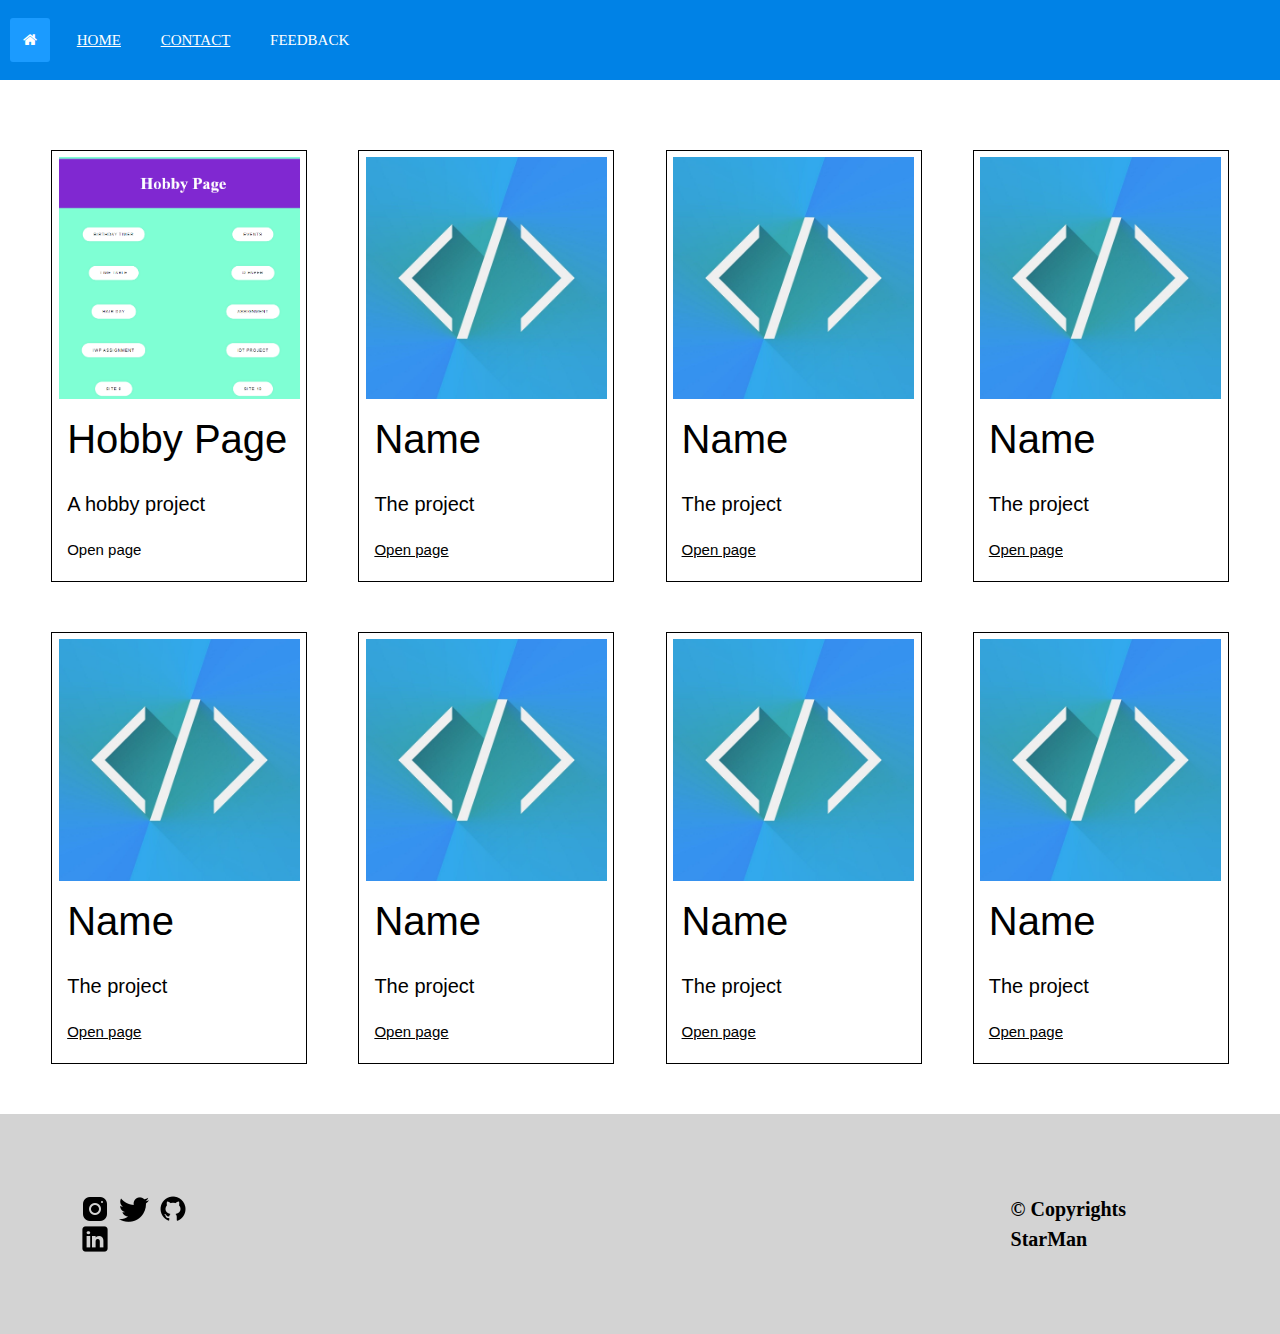
==== index.html @ 5aa2cec0 "Complete Renovation : New Home Page" ====
<!DOCTYPE html>
<html lang="en">
<head>
    <meta charset="UTF-8">
    <meta name="viewport" content="width=device-width, initial-scale=1.0">
    <title>My Page</title>
    <script src="script.js"></script>
    <link rel="stylesheet" href="style.css">
    <link rel="stylesheet" href="https://www.w3schools.com/w3css/4/w3.css">
    <link rel="stylesheet" href="https://cdnjs.cloudflare.com/ajax/libs/font-awesome/4.7.0/css/font-awesome.min.css">
    <link rel="shortcut icon" href="images/favicon.png" type="image/x-icon">

    <meta name="description" content="Home Page">
    <meta name="author" content="Home">
    <meta property="og:title" content="Home">
    <meta property="og:type" content="website">
    <meta property="og:url" content="https://deepakdnayak.github.io">
    <meta property="og:description" content="Home Page">
    <meta property="og:image" content="ogimage.png">
    <meta property="og:locale" content="en_US">
    <meta property="og:site_name" content="Home Page">
</head>
<body>
    <div class="topnav" id="myTopnav">
        <a href="#" class="active"><i class="fa fa-home"></i></a>
        <a href="#">Home</a>
        <a href="#contact">Contact</a>
        <a onclick="window.location.href='/Feedback/index.html'">Feedback</a> <!-- href="mailto:email@example.com" -->
        <a href="javascript:void(0);" class="icon" onclick="myFunction()">
            <i class="fa fa-bars"></i>
        </a>
    </div>

    <div class="row" style="margin-top: 150px;">
        <div class="col">
            <img src="hobbypage/hobbypage.png" alt="Project Img" class="pimg">
            <h5 class="name">Hobby Page</h5>
            <p class="disc">A hobby project </p>
            <a onclick="window.location.href='/hobbypage/index.html'">Open page</a>
        </div>

        <div class="col">
            <img src="images/demo.jpg" alt="Project Img" class="pimg">
            <h5 class="name">Name</h5>
            <p class="disc">The project </p>
            <a href="#">Open page</a>
        </div>

        <div class="col">
            <img src="images/demo.jpg" alt="Project Img" class="pimg">
            <h5 class="name">Name</h5>
            <p class="disc">The project </p>
            <a href="#">Open page</a>
        </div>

        <div class="col">
            <img src="images/demo.jpg" alt="Project Img" class="pimg">
            <h5 class="name">Name</h5>
            <p class="disc">The project </p>
            <a href="#">Open page</a>
        </div>
    </div>

    <div class="row">
        <div class="col">
            <img src="images/demo.jpg" alt="Project Img" class="pimg">
            <h5 class="name">Name</h5>
            <p class="disc">The project </p>
            <a href="#">Open page</a>
        </div>

        <div class="col">
            <img src="images/demo.jpg" alt="Project Img" class="pimg">
            <h5 class="name">Name</h5>
            <p class="disc">The project </p>
            <a href="#">Open page</a>
        </div>

        <div class="col">
            <img src="images/demo.jpg" alt="Project Img" class="pimg">
            <h5 class="name">Name</h5>
            <p class="disc">The project </p>
            <a href="#">Open page</a>
        </div>

        <div class="col">
            <img src="images/demo.jpg" alt="Project Img" class="pimg">
            <h5 class="name">Name</h5>
            <p class="disc">The project </p>
            <a href="#">Open page</a>
        </div>
    </div>

    <footer>
        <div class="foot">
            <div class="sm" id="contact">
                <a href="https://www.instagram.com/_.deepak_nayak_/"><img src="images/insta.png" alt="logo"></a>
                <a href="https://twitter.com/_Deepak_Nayak_"><img src="images/twitter.png" alt="logo"></a>
                <a href="https://github.com/deepakdnayak"><img src="images/github.png" alt="logo"></a>
                <a href="https://www.linkedin.com/in/-deepak-nayak-"><img src="images/linkedin.png" alt="logo"></a>                
            </div>
            <p>&copy; Copyrights StarMan</p>
        </div>
    </footer>
    
    

</body>
</html>
---- style.css ----
.topnav {
    background-color: #0082E6;
    overflow: hidden;
    line-height: 80px;
    font-family: 'Lucida Sans';
    position: fixed; 
    top: 0; 
    width: 100%; 
  }
  
  .topnav a {
    display: inline-block;
    line-height: 30px;
    color: white;
    font-size: 15px;
    text-transform: uppercase;
    padding: 7px 13px;
    border-radius: 3px;
    margin-left: 10px;
  }
  
  .topnav a:hover {
    background: #1b9bff;
    transition: 0.5s;
  }
  
  .topnav a.active {
    background: #1b9bff;
    transition: 0.5s;
  }
  
  .topnav .icon {
    display: none;
    margin-top: 15px;
    font-size: 30px;
  }

  @media screen and (max-width: 600px) {
    .topnav a:not(:first-child) {display: none;}
    .topnav a.icon {
      float: right;
      display: block;
    }
  }
  
  @media screen and (max-width: 600px) {
    .topnav.responsive {position: relative;}
    .topnav.responsive a.icon {
      position: absolute;
      right: 0;
      top: 0;
    }
    .topnav.responsive a {
      float: none;
      display: block;
      text-align: left;
    }
  }

.row {
    display: flex;
    margin-top: 50px;
}
.col {
    border: 1px solid;
    width: 20%;
    margin-left:  4%;
    padding-bottom: 20px;
}
.col>h5,.col>p,.col>a {
  margin-left: 15px;
}
.col>a:hover {
  color: rgb(11, 126, 234);
}
.pimg {
    width: 95%;
    margin-left: 2.5%;
    margin-top: 2.5%;
}
.name {
    font-size: 40px;
}
.disc {
    font-size: 20px;
}

footer {
  margin: 0px 0px;
  background-color: lightgray;
}
.foot {
  padding: 80px;
  margin-top: 50px;
  display: flex;
}
.foot>p {
  margin: 0;
  font-size: 20px;
  font-weight: bold;
  font-family: 'Times New Roman', Times, serif;
  margin-left: 70%;
}
.sm>a>img {
  margin-right: 5px;
}
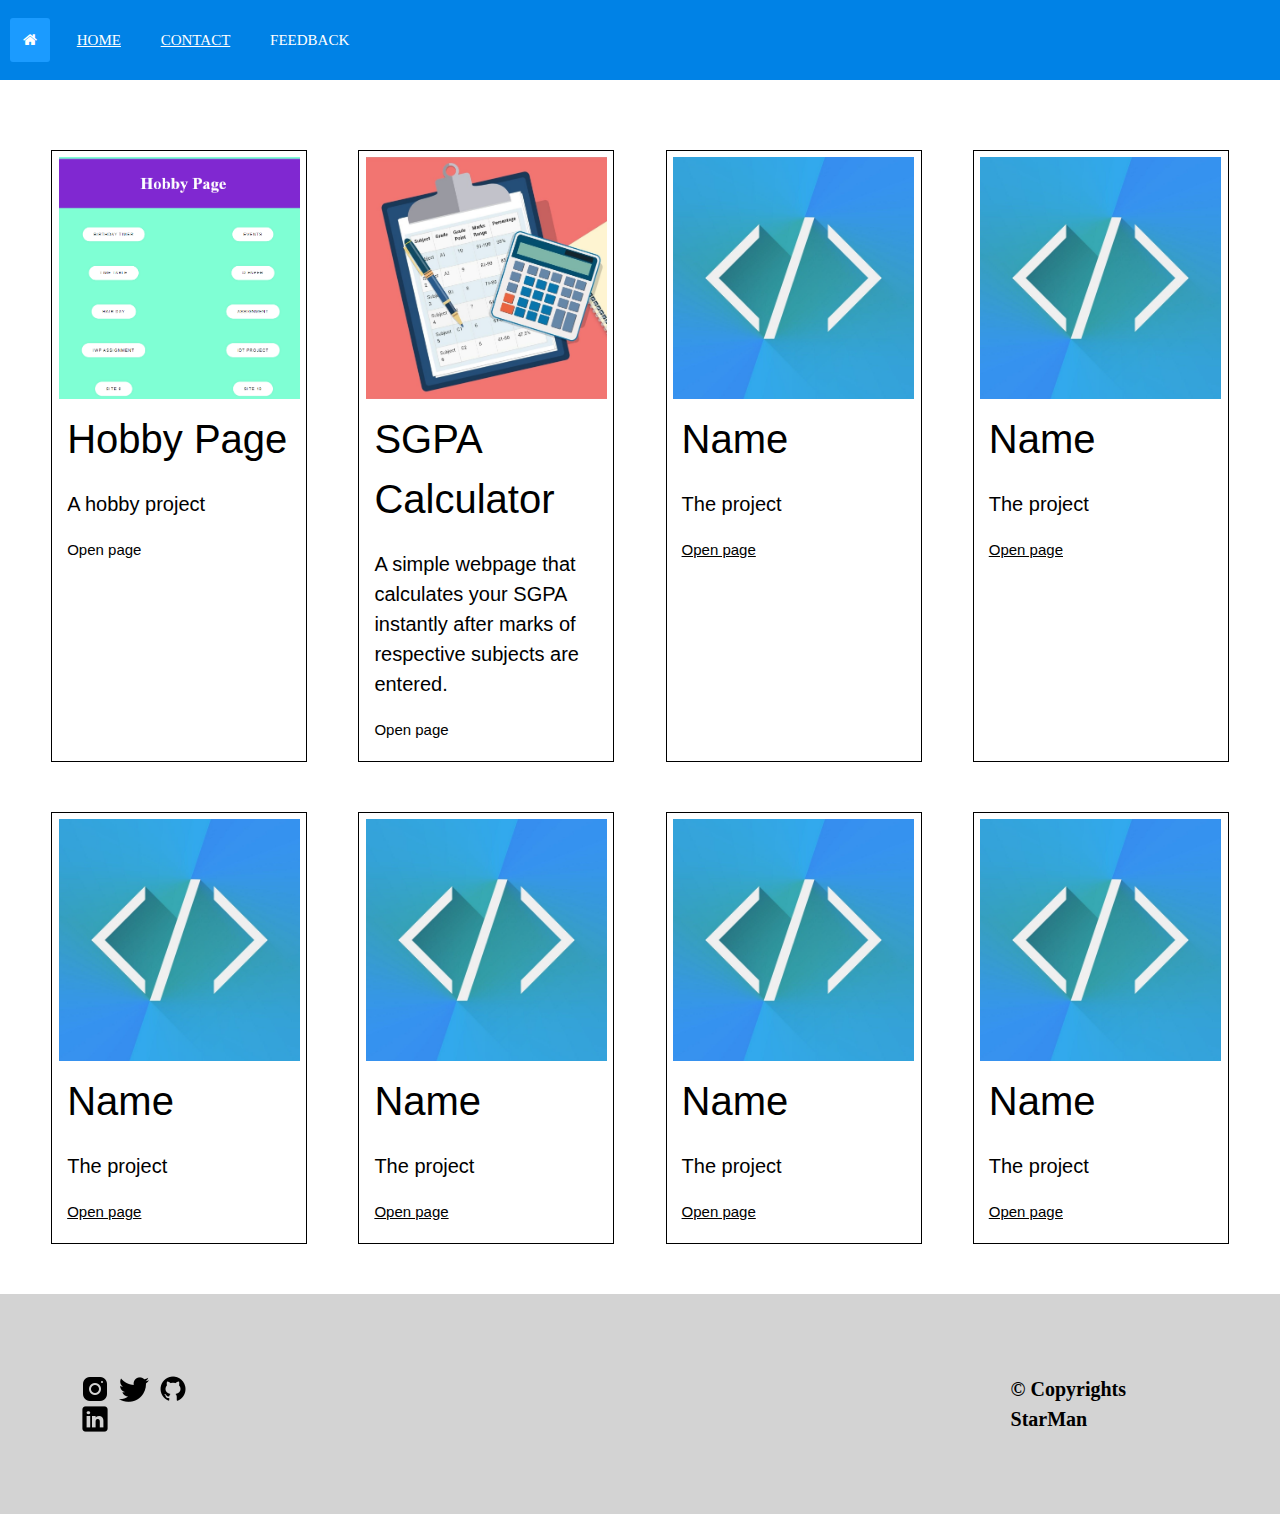
==== commit 26458a1b: "Added SGPA Calculator" ====
--- a/index.html
+++ b/index.html
@@ -4,8 +4,11 @@
     <meta charset="UTF-8">
     <meta name="viewport" content="width=device-width, initial-scale=1.0">
     <title>My Page</title>
+
+    <link rel="stylesheet" media="screen and (max-width: 425px)" href="mobile.css">
+    <link rel="stylesheet" media="screen and (min-width: 425px)" href="laptop.css">
+
     <script src="script.js"></script>
-    <link rel="stylesheet" href="style.css">
     <link rel="stylesheet" href="https://www.w3schools.com/w3css/4/w3.css">
     <link rel="stylesheet" href="https://cdnjs.cloudflare.com/ajax/libs/font-awesome/4.7.0/css/font-awesome.min.css">
     <link rel="shortcut icon" href="images/favicon.png" type="image/x-icon">
@@ -31,7 +34,7 @@
         </a>
     </div>
 
-    <div class="row" style="margin-top: 150px;">
+    <div class="row">
         <div class="col">
             <img src="hobbypage/hobbypage.png" alt="Project Img" class="pimg">
             <h5 class="name">Hobby Page</h5>
@@ -40,10 +43,10 @@
         </div>
 
         <div class="col">
-            <img src="images/demo.jpg" alt="Project Img" class="pimg">
-            <h5 class="name">Name</h5>
-            <p class="disc">The project </p>
-            <a href="#">Open page</a>
+            <img src="images/sgpacalc.jpg" alt="Project Img" class="pimg">
+            <h5 class="name">SGPA Calculator</h5>
+            <p class="disc">A simple webpage that calculates your SGPA instantly after marks of respective subjects are entered.</p>
+            <a onclick="window.location.href='/SGPA_Calculator/index.html'">Open page</a>
         </div>
 
         <div class="col">
--- a/mobile.css
+++ b/mobile.css
@@ -0,0 +1,110 @@
+.topnav {
+    background-color: #0082E6;
+    overflow: hidden;
+    line-height: 80px;
+    font-family: 'Lucida Sans';
+    position: fixed; 
+    top: 0; 
+    width: 100%; 
+  }
+  
+  .topnav a {
+    display: inline-block;
+    line-height: 30px;
+    color: white;
+    font-size: 15px;
+    text-transform: uppercase;
+    padding: 7px 13px;
+    border-radius: 3px;
+    margin-left: 10px;
+  }
+  
+  .topnav a:hover {
+    background: #1b9bff;
+    transition: 0.5s;
+  }
+  
+  .topnav a.active {
+    background: #1b9bff;
+    transition: 0.5s;
+  }
+  
+  .topnav .icon {
+    display: none;
+    margin-top: 15px;
+    font-size: 30px;
+  }
+
+  @media screen and (max-width: 600px) {
+    .topnav a:not(:first-child) {display: none;}
+    .topnav a.icon {
+      float: right;
+      display: block;
+    }
+  }
+  
+  @media screen and (max-width: 600px) {
+    .topnav.responsive {position: relative;}
+    .topnav.responsive a.icon {
+      position: absolute;
+      right: 0;
+      top: 0;
+    }
+    .topnav.responsive a {
+      float: none;
+      display: block;
+      text-align: left;
+    }
+  }
+
+.row {
+    display: flex;
+    flex-direction: column;
+}
+body>div:nth-of-type(2) {
+    margin-top: 100px;
+}
+.col {
+    border: 1px solid;
+    width: 90%;
+    margin-left:  5%;
+    padding-bottom: 20px;
+    margin-bottom: 40px;
+}
+.col>h5,.col>p,.col>a {
+  margin-left: 15px;
+}
+.col>a:hover {
+  color: rgb(11, 126, 234);
+}
+.pimg {
+    width: 95%;
+    margin-left: 2.5%;
+    margin-top: 2.5%;
+}
+.name {
+    font-size: 40px;
+}
+.disc {
+    font-size: 20px;
+}
+
+footer {
+  margin: 0px 0px;
+  background-color: lightgray;
+}
+.foot {
+  padding: 20px;
+  display: flex;
+}
+.foot>p {
+  margin: 0;
+  font-size: 15px;
+  font-weight: bold;
+  font-family: 'Times New Roman', Times, serif;
+  margin-left: 40px;
+}
+.sm>a>img {
+  width: 20px;
+  margin-right: 2px;
+}--- a/laptop.css
+++ b/laptop.css
@@ -0,0 +1,109 @@
+.topnav {
+    background-color: #0082E6;
+    overflow: hidden;
+    line-height: 80px;
+    font-family: 'Lucida Sans';
+    position: fixed; 
+    top: 0; 
+    width: 100%; 
+  }
+  
+  .topnav a {
+    display: inline-block;
+    line-height: 30px;
+    color: white;
+    font-size: 15px;
+    text-transform: uppercase;
+    padding: 7px 13px;
+    border-radius: 3px;
+    margin-left: 10px;
+  }
+  
+  .topnav a:hover {
+    background: #1b9bff;
+    transition: 0.5s;
+  }
+  
+  .topnav a.active {
+    background: #1b9bff;
+    transition: 0.5s;
+  }
+  
+  .topnav .icon {
+    display: none;
+    margin-top: 15px;
+    font-size: 30px;
+  }
+
+  @media screen and (max-width: 600px) {
+    .topnav a:not(:first-child) {display: none;}
+    .topnav a.icon {
+      float: right;
+      display: block;
+    }
+  }
+  
+  @media screen and (max-width: 600px) {
+    .topnav.responsive {position: relative;}
+    .topnav.responsive a.icon {
+      position: absolute;
+      right: 0;
+      top: 0;
+    }
+    .topnav.responsive a {
+      float: none;
+      display: block;
+      text-align: left;
+    }
+  }
+
+.row {
+    display: flex;
+    margin-top: 50px;
+}
+body>div:nth-of-type(2) {
+  margin-top: 150px;
+}
+.col {
+    border: 1px solid;
+    width: 20%;
+    margin-left:  4%;
+    padding-bottom: 20px;
+}
+.col>h5,.col>p,.col>a {
+  margin-left: 15px;
+}
+.col>a:hover {
+  color: rgb(11, 126, 234);
+}
+.pimg {
+    width: 95%;
+    margin-left: 2.5%;
+    margin-top: 2.5%;
+}
+.name {
+    font-size: 40px;
+}
+.disc {
+    font-size: 20px;
+}
+
+footer {
+  margin: 0px 0px;
+  background-color: lightgray;
+}
+.foot {
+  padding: 80px;
+  margin-top: 50px;
+  display: flex;
+}
+.foot>p {
+  margin: 0;
+  font-size: 20px;
+  font-weight: bold;
+  font-family: 'Times New Roman', Times, serif;
+  margin-left: 70%;
+}
+.sm>a>img {
+  margin-right: 5px;
+}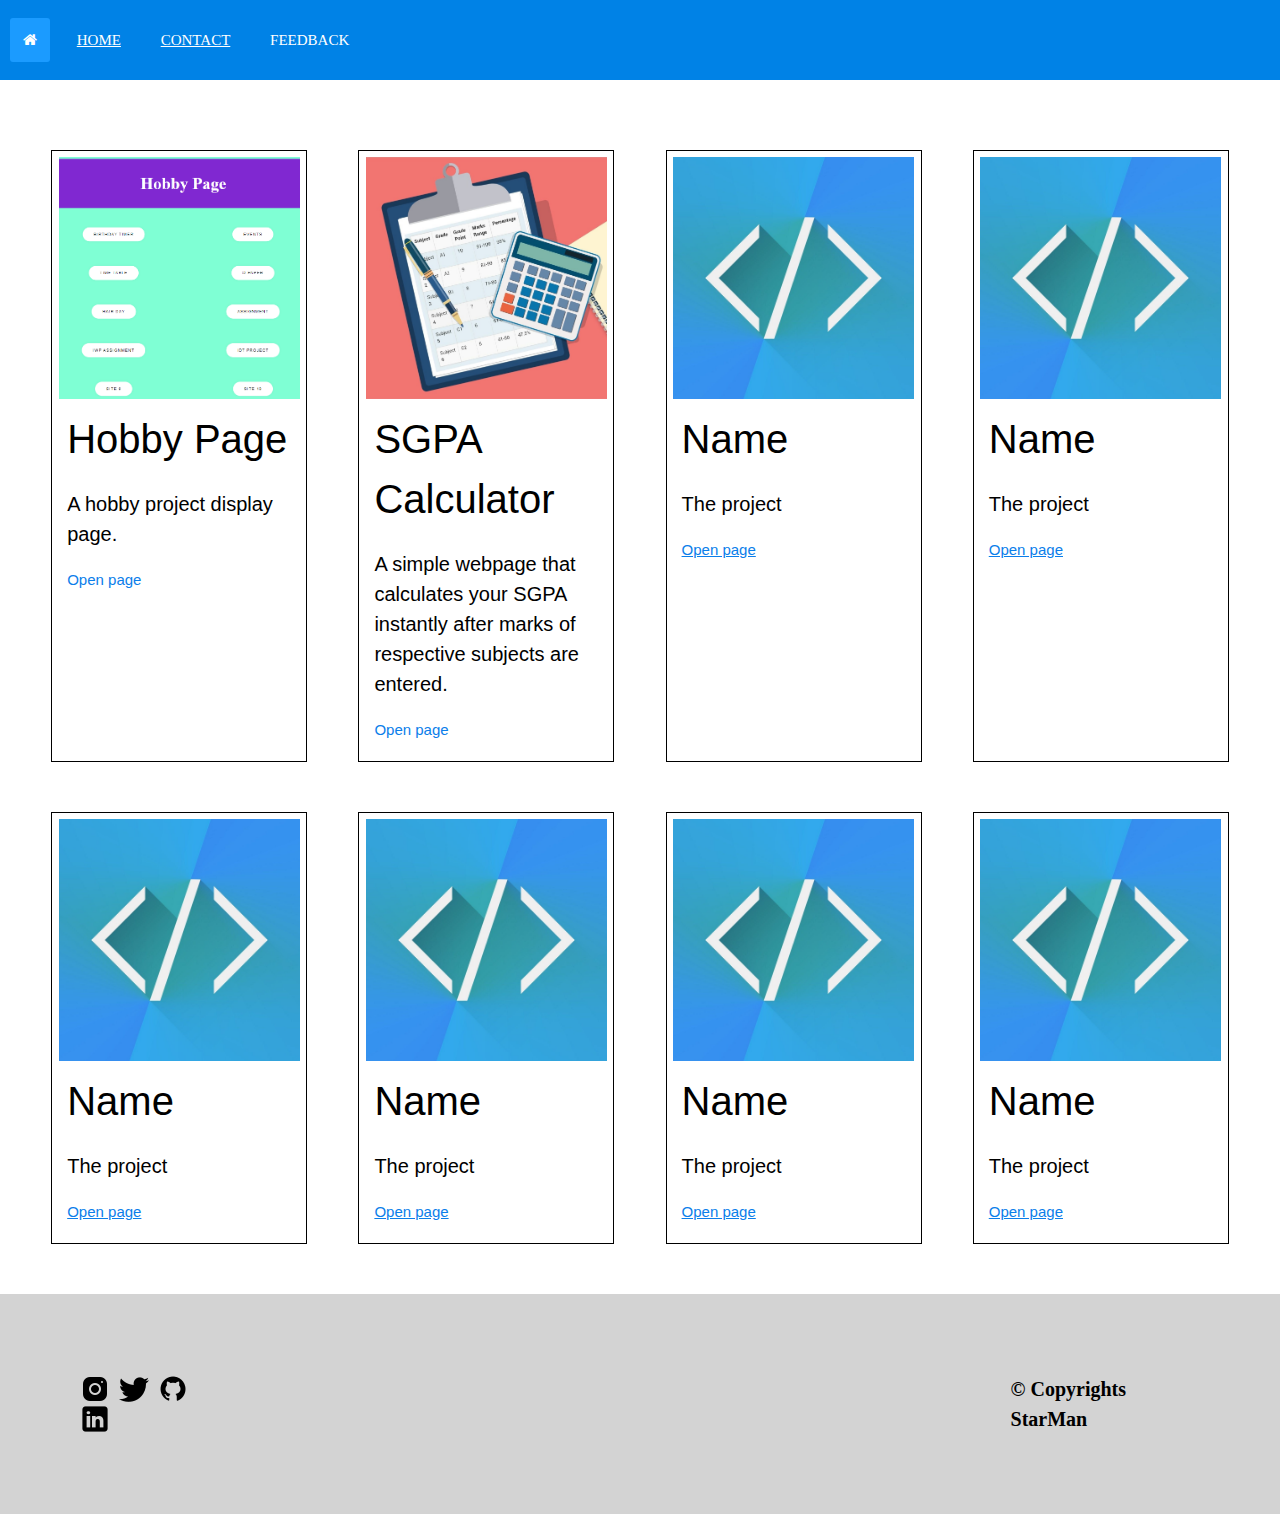
==== commit 4e78ed7f: "SGPA CALC Updated and added img link" ====
--- a/index.html
+++ b/index.html
@@ -36,14 +36,16 @@
 
     <div class="row">
         <div class="col">
-            <img src="hobbypage/hobbypage.png" alt="Project Img" class="pimg">
+            <a onclick="window.location.href='/hobbypage/index.html'">
+            <img src="hobbypage/hobbypage.png" alt="Project Img" class="pimg"></a>
             <h5 class="name">Hobby Page</h5>
-            <p class="disc">A hobby project </p>
+            <p class="disc">A hobby project display page.</p>
             <a onclick="window.location.href='/hobbypage/index.html'">Open page</a>
         </div>
 
         <div class="col">
-            <img src="images/sgpacalc.jpg" alt="Project Img" class="pimg">
+            <a onclick="window.location.href='/SGPA_Calculator/index.html'">
+            <img src="images/sgpacalc.jpg" alt="Project Img" class="pimg"></a>
             <h5 class="name">SGPA Calculator</h5>
             <p class="disc">A simple webpage that calculates your SGPA instantly after marks of respective subjects are entered.</p>
             <a onclick="window.location.href='/SGPA_Calculator/index.html'">Open page</a>
--- a/mobile.css
+++ b/mobile.css
@@ -71,12 +71,20 @@
     padding-bottom: 20px;
     margin-bottom: 40px;
 }
-.col>h5,.col>p,.col>a {
+.col>h5,.col>p {
   margin-left: 15px;
 }
-.col>a:hover {
+
+.col>a:last-of-type {
+  margin-left: 15px;
   color: rgb(11, 126, 234);
 }
+
+.col>a:last-of-type:hover {
+  text-decoration: underline;
+  cursor: pointer;
+}
+
 .pimg {
     width: 95%;
     margin-left: 2.5%;
--- a/laptop.css
+++ b/laptop.css
@@ -70,12 +70,20 @@
     margin-left:  4%;
     padding-bottom: 20px;
 }
-.col>h5,.col>p,.col>a {
+.col>h5,.col>p {
   margin-left: 15px;
 }
-.col>a:hover {
+
+.col>a:last-of-type {
+  margin-left: 15px;
   color: rgb(11, 126, 234);
 }
+
+.col>a:last-of-type:hover {
+  text-decoration: underline;
+  cursor: pointer;
+}
+
 .pimg {
     width: 95%;
     margin-left: 2.5%;
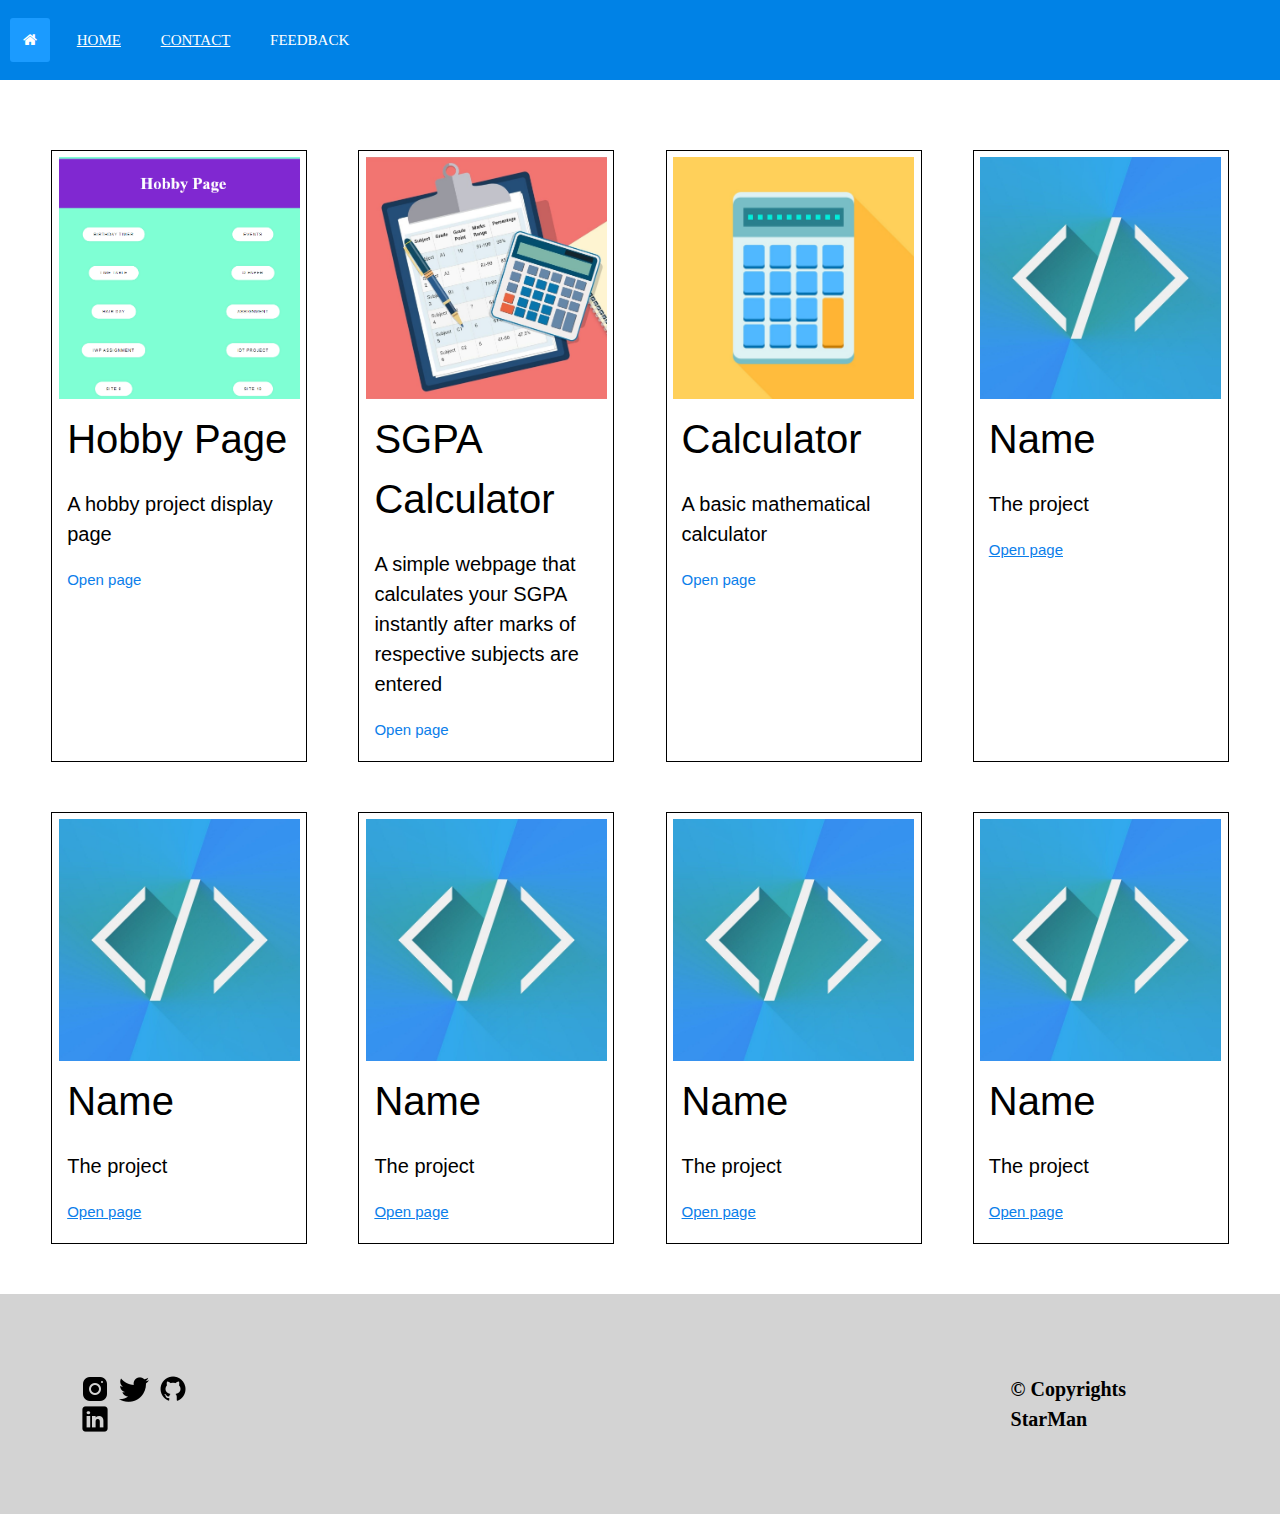
==== commit 2cc6717d: "Added project calculator" ====
--- a/index.html
+++ b/index.html
@@ -39,7 +39,7 @@
             <a onclick="window.location.href='/hobbypage/index.html'">
             <img src="hobbypage/hobbypage.png" alt="Project Img" class="pimg"></a>
             <h5 class="name">Hobby Page</h5>
-            <p class="disc">A hobby project display page.</p>
+            <p class="disc">A hobby project display page</p>
             <a onclick="window.location.href='/hobbypage/index.html'">Open page</a>
         </div>
 
@@ -47,15 +47,16 @@
             <a onclick="window.location.href='/SGPA_Calculator/index.html'">
             <img src="images/sgpacalc.jpg" alt="Project Img" class="pimg"></a>
             <h5 class="name">SGPA Calculator</h5>
-            <p class="disc">A simple webpage that calculates your SGPA instantly after marks of respective subjects are entered.</p>
+            <p class="disc">A simple webpage that calculates your SGPA instantly after marks of respective subjects are entered</p>
             <a onclick="window.location.href='/SGPA_Calculator/index.html'">Open page</a>
         </div>
 
         <div class="col">
-            <img src="images/demo.jpg" alt="Project Img" class="pimg">
-            <h5 class="name">Name</h5>
-            <p class="disc">The project </p>
-            <a href="#">Open page</a>
+            <a onclick="window.location.href='/Calculator/index.html'">
+            <img src="images/calc.jpg" alt="Project Img" class="pimg"></a>
+            <h5 class="name">Calculator</h5>
+            <p class="disc">A basic mathematical calculator</p>
+            <a onclick="window.location.href='/Calculator/index.html'">Open page</a>
         </div>
 
         <div class="col">
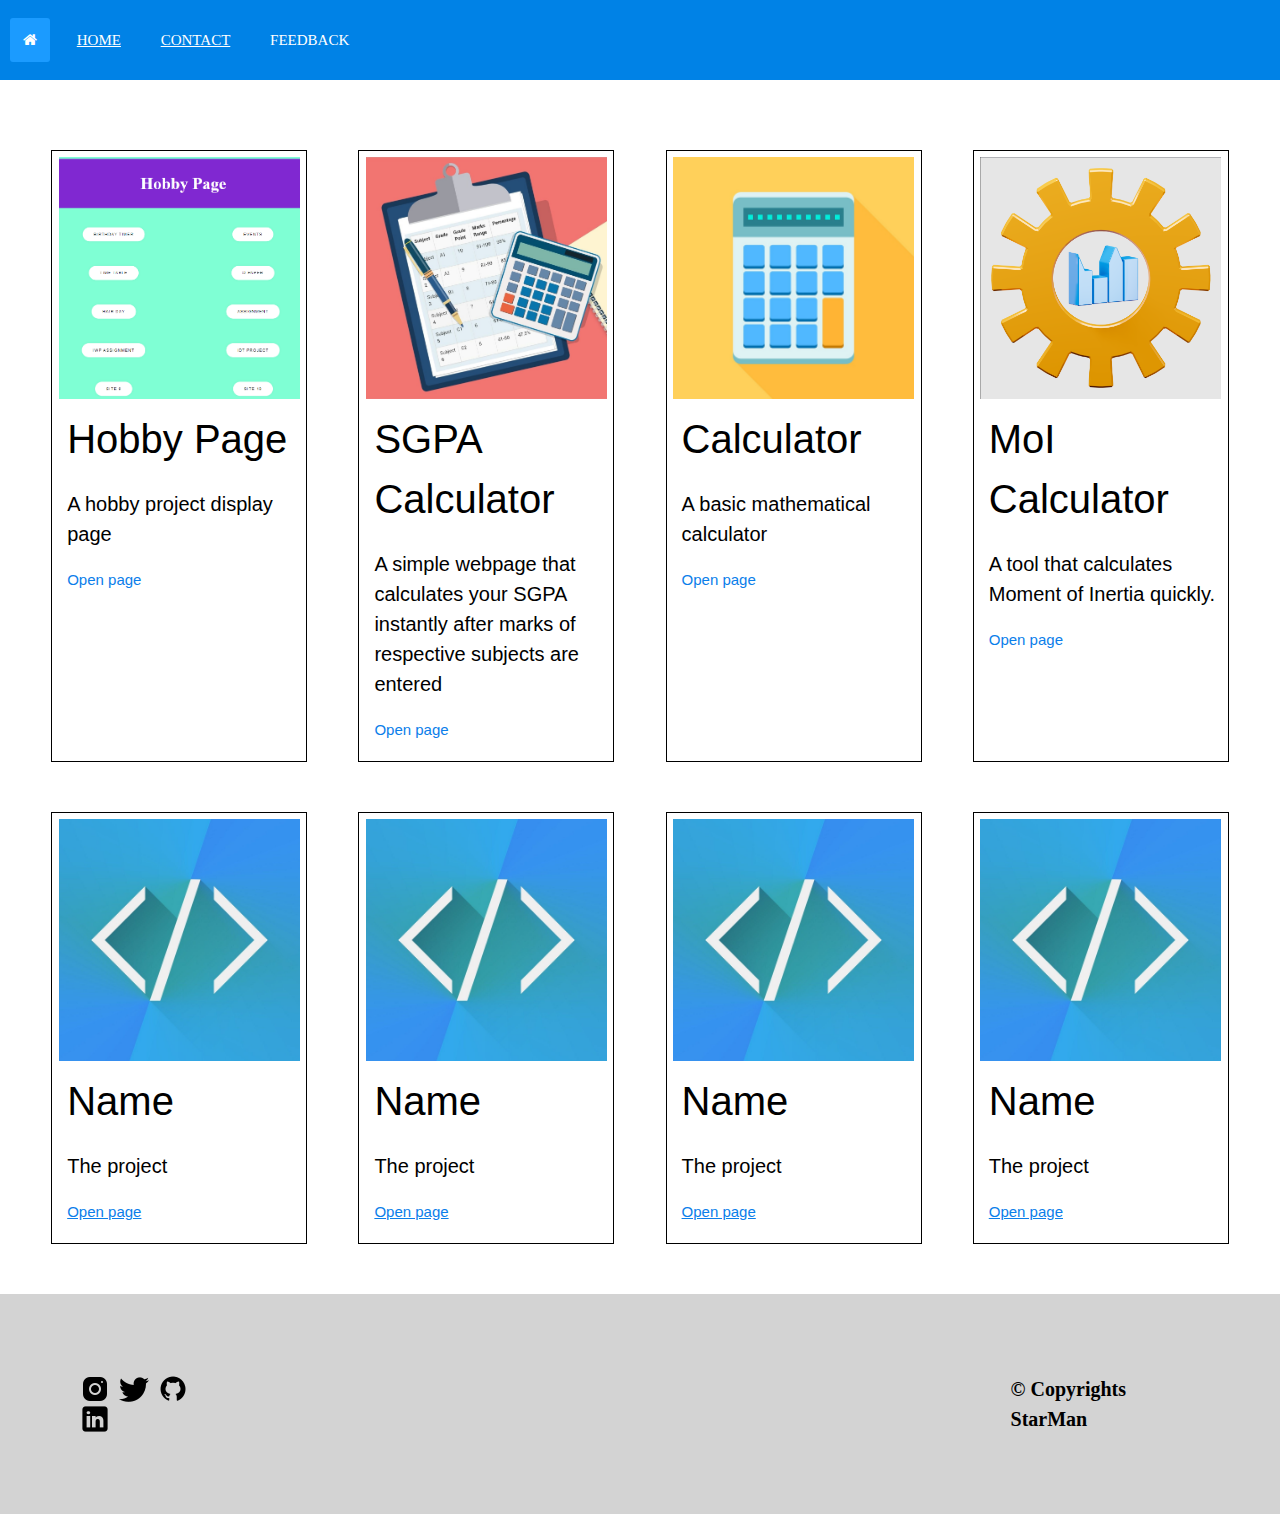
==== commit 2fb6cf19: "Added MoI Calculator" ====
--- a/index.html
+++ b/index.html
@@ -52,18 +52,19 @@
         </div>
 
         <div class="col">
-            <a onclick="window.location.href='/Calculator/index.html'">
+            <a onclick="window.location.href='/calculator/index.html'">
             <img src="images/calc.jpg" alt="Project Img" class="pimg"></a>
             <h5 class="name">Calculator</h5>
             <p class="disc">A basic mathematical calculator</p>
-            <a onclick="window.location.href='/Calculator/index.html'">Open page</a>
+            <a onclick="window.location.href='/calculator/index.html'">Open page</a>
         </div>
 
         <div class="col">
-            <img src="images/demo.jpg" alt="Project Img" class="pimg">
-            <h5 class="name">Name</h5>
-            <p class="disc">The project </p>
-            <a href="#">Open page</a>
+            <a onclick="window.location.href='/MoI_Calculator/index.html'">
+            <img src="images/civil.png" alt="Project Img" class="pimg"></a>
+            <h5 class="name">MoI Calculator</h5>
+            <p class="disc">A tool that calculates Moment of Inertia quickly.</p>
+            <a onclick="window.location.href='/MoI_Calculator/index.html'">Open page</a>
         </div>
     </div>
 
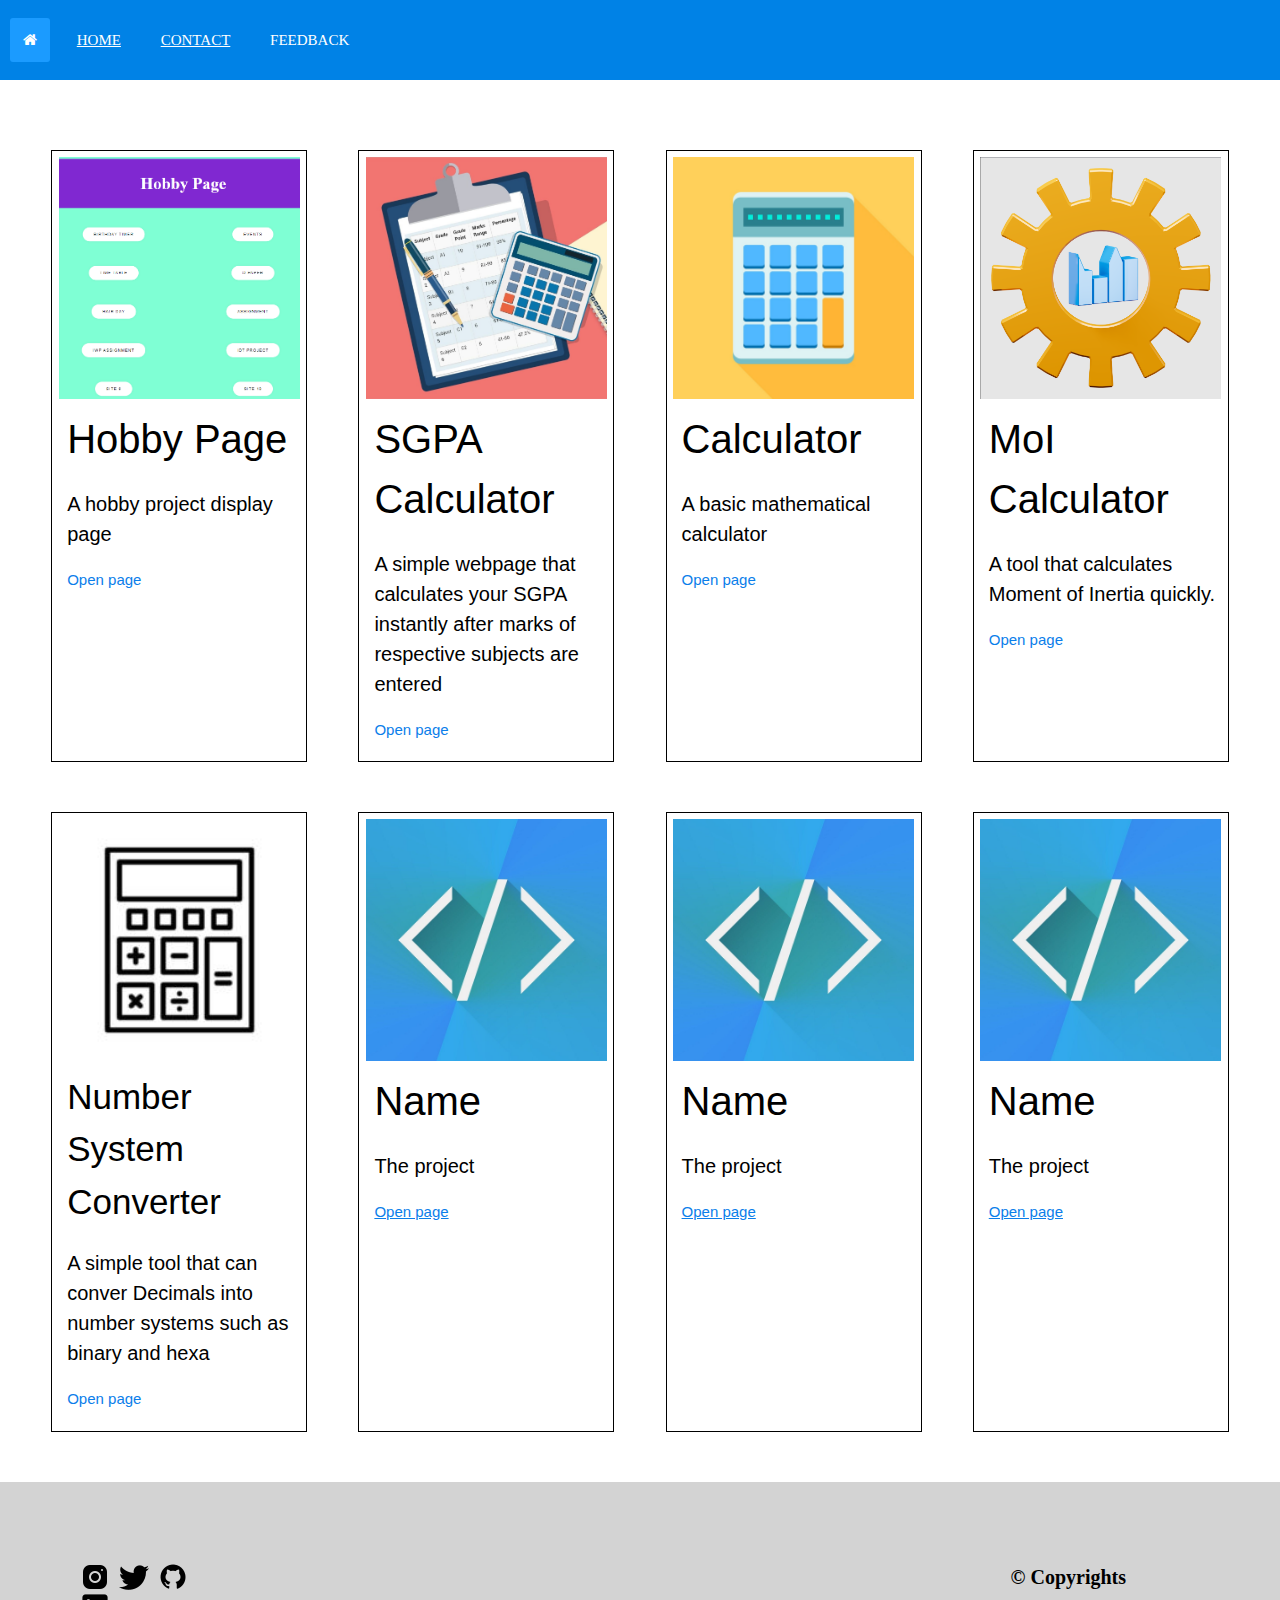
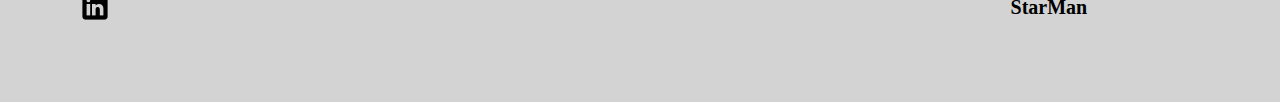
==== commit 3fa85709: "Added converter" ====
--- a/index.html
+++ b/index.html
@@ -70,10 +70,11 @@
 
     <div class="row">
         <div class="col">
-            <img src="images/demo.jpg" alt="Project Img" class="pimg">
-            <h5 class="name">Name</h5>
-            <p class="disc">The project </p>
-            <a href="#">Open page</a>
+            <a onclick="window.location.href='/converter/index.html'">
+            <img src="images/converter.jpg" alt="Project Img" class="pimg"></a>
+            <h5 class="name" style="font-size: 35px;">Number System Converter</h5>
+            <p class="disc">A simple tool that can conver Decimals into number systems such as binary and hexa</p>
+            <a onclick="window.location.href='/converter/index.html'">Open page</a>
         </div>
 
         <div class="col">
